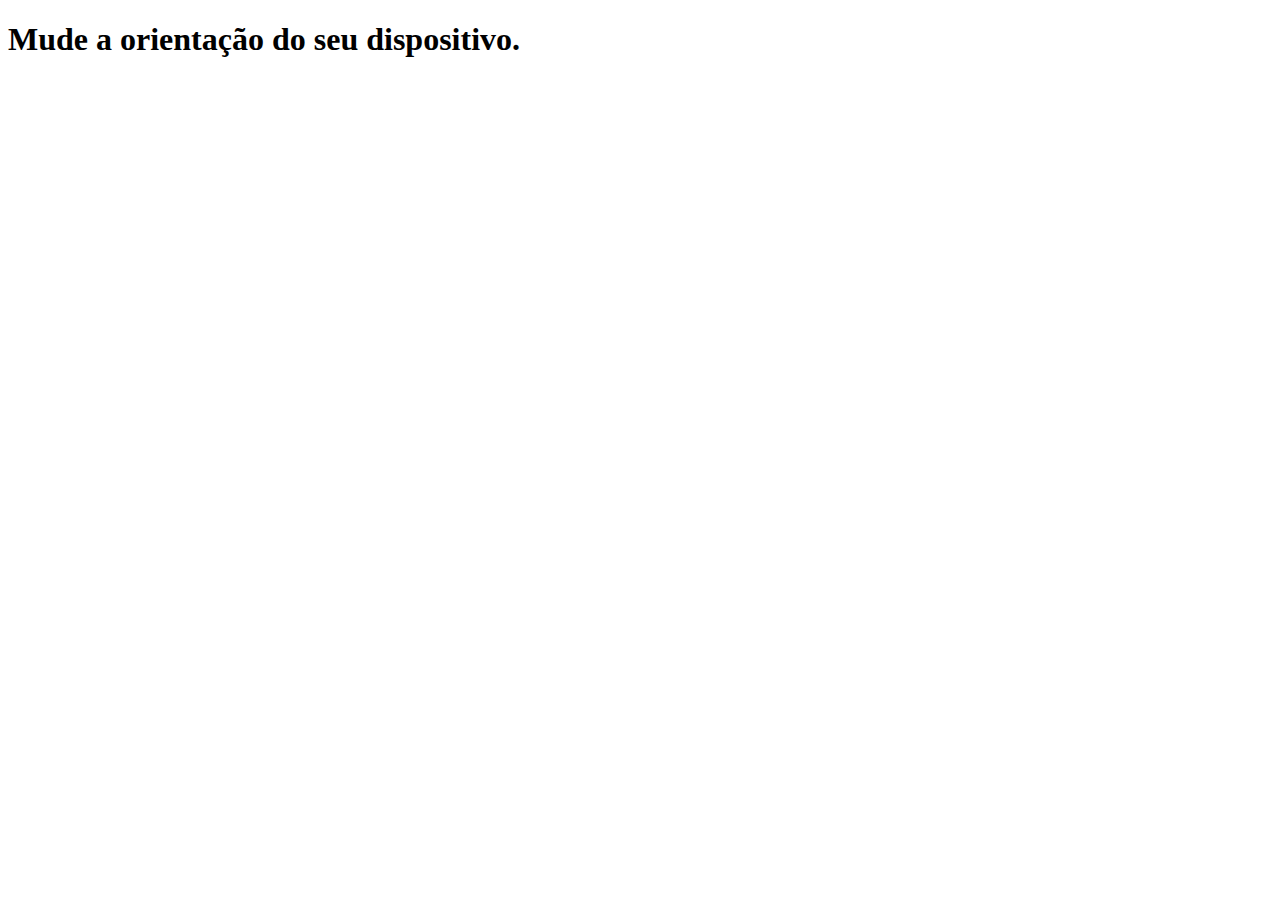
==== mq002/index.html @ 0359916e "hh" ====
<!DOCTYPE html>
<html lang="pt-br">
<head>
    <meta charset="UTF-8">
    <meta http-equiv="X-UA-Compatible" content="IE=edge">
    <meta name="viewport" content="width=device-width, initial-scale=1.0">
    <title>Medea Queries</title>
    <link rel="stylesheet" href="estilos/style.css" media="all">
    <link rel="stylesheet" href="estilos/retrato.css" media="screen end (orientation:portrait)">
    <link rel="stylesheet" href="estilos/paisagem.css" media="screen end (orientation:landscape)">
</head>
<body>
    <h1>Mude a orientação do seu dispositivo.</h1>
</body>
</html>
---- mq002/estilos/style.css ----
@charset "UTF-8";

/*Configurações gerais*/
---- mq002/estilos/retrato.css ----
@charset "UTF-8";

/*Configurações modo retrato*/
---- mq002/estilos/paisagem.css ----
@charset "UTF-8";

/*Configurações modo paisagem*/
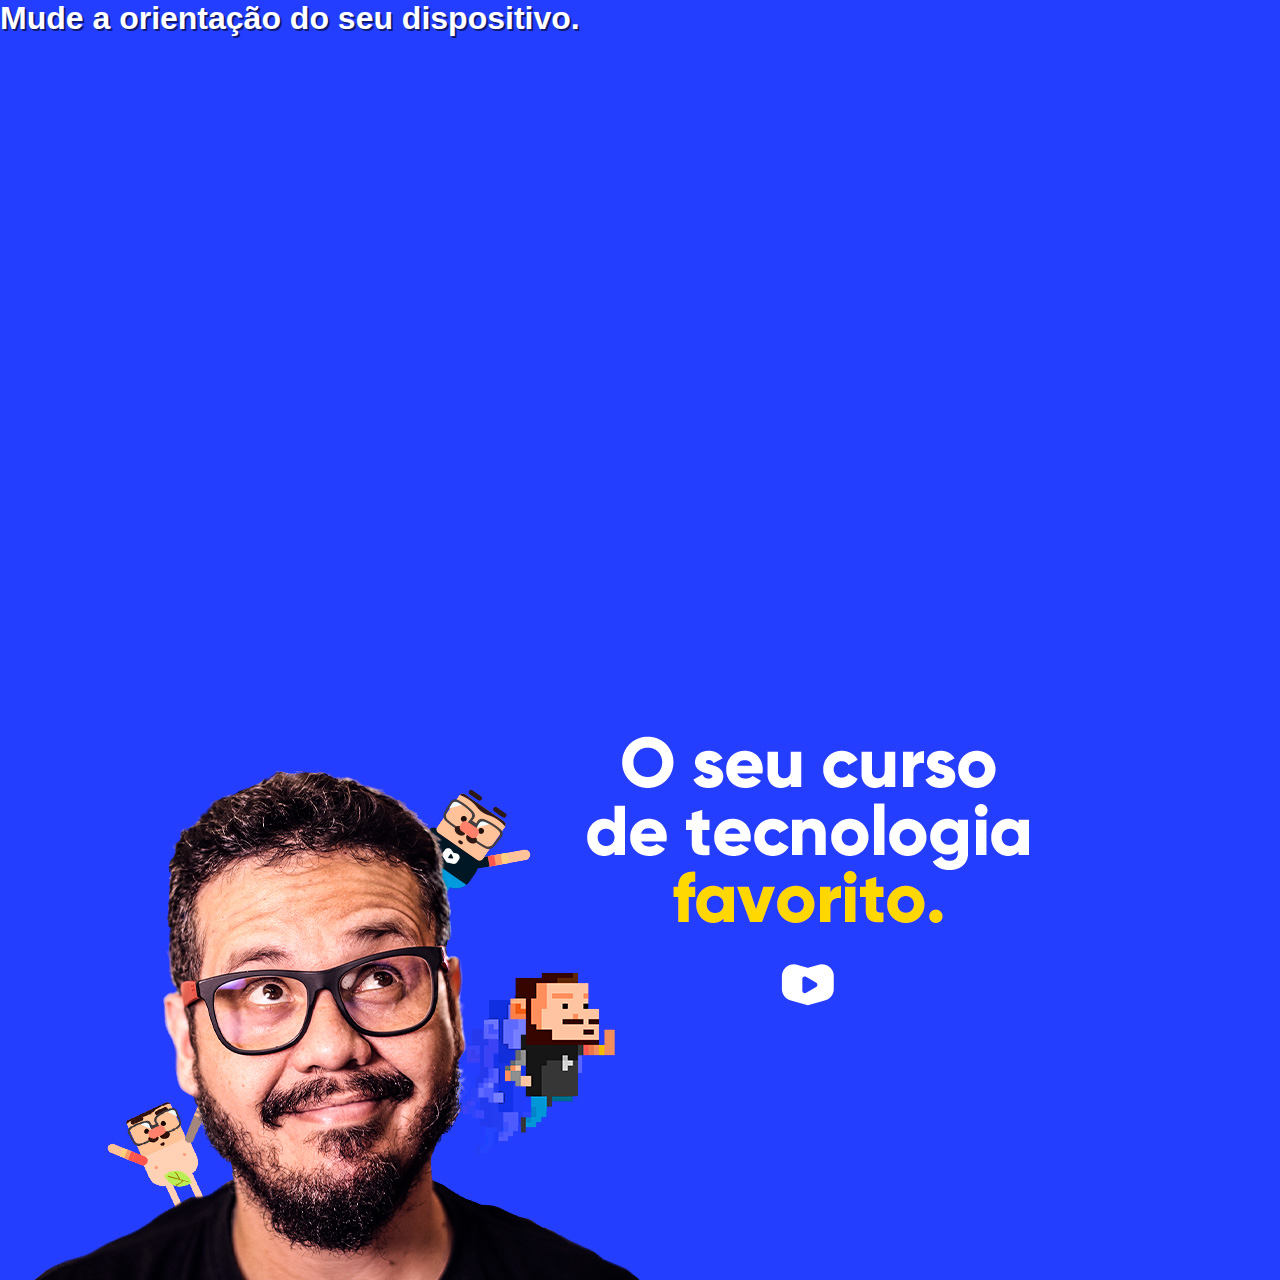
==== commit 11ae9b56: "hj,hgjhj" ====
--- a/mq002/index.html
+++ b/mq002/index.html
@@ -6,8 +6,9 @@
     <meta name="viewport" content="width=device-width, initial-scale=1.0">
     <title>Medea Queries</title>
     <link rel="stylesheet" href="estilos/style.css" media="all">
-    <link rel="stylesheet" href="estilos/retrato.css" media="screen end (orientation:portrait)">
-    <link rel="stylesheet" href="estilos/paisagem.css" media="screen end (orientation:landscape)">
+    <link rel="stylesheet" href="estilos/retrato.css" media="screen and (orientation: portrait)">
+<link rel="stylesheet" href="estilos/paisagem.css" media="screen and (orientation: landscape)">
+
 </head>
 <body>
     <h1>Mude a orientação do seu dispositivo.</h1>
--- a/mq002/estilos/style.css
+++ b/mq002/estilos/style.css
@@ -1,3 +1,22 @@
 @charset "UTF-8";
 
-/*Configurações gerais*/+/*Configurações gerais*/
+
+*{
+    margin: 0px;
+    padding: 0px;
+    font-family: Arial, Helvetica, sans-serif;
+}
+html,body{
+    width: 100vw;
+    height: 100vw;
+    background-color: #233eff;
+    background-size: contain;
+    background-repeat: no-repeat;
+}
+
+
+h1{
+    color: white;
+    text-shadow: 2px 2px 0px #101b70;
+}--- a/mq002/estilos/retrato.css
+++ b/mq002/estilos/retrato.css
@@ -1,3 +1,8 @@
 @charset "UTF-8";
 
-/*Configurações modo retrato*/+/*Configurações modo retrato*/
+
+body{
+    background-image: url(../imagens/cev-portrait.jpg);
+    background-position: center bottom;   
+}--- a/mq002/estilos/paisagem.css
+++ b/mq002/estilos/paisagem.css
@@ -1,3 +1,8 @@
 @charset "UTF-8";
 
-/*Configurações modo paisagem*/+/*Configurações modo paisagem*/
+
+body{
+    background-image: url(../imagens/cev-landscape.jpg);
+    background-position:left bottom;
+}